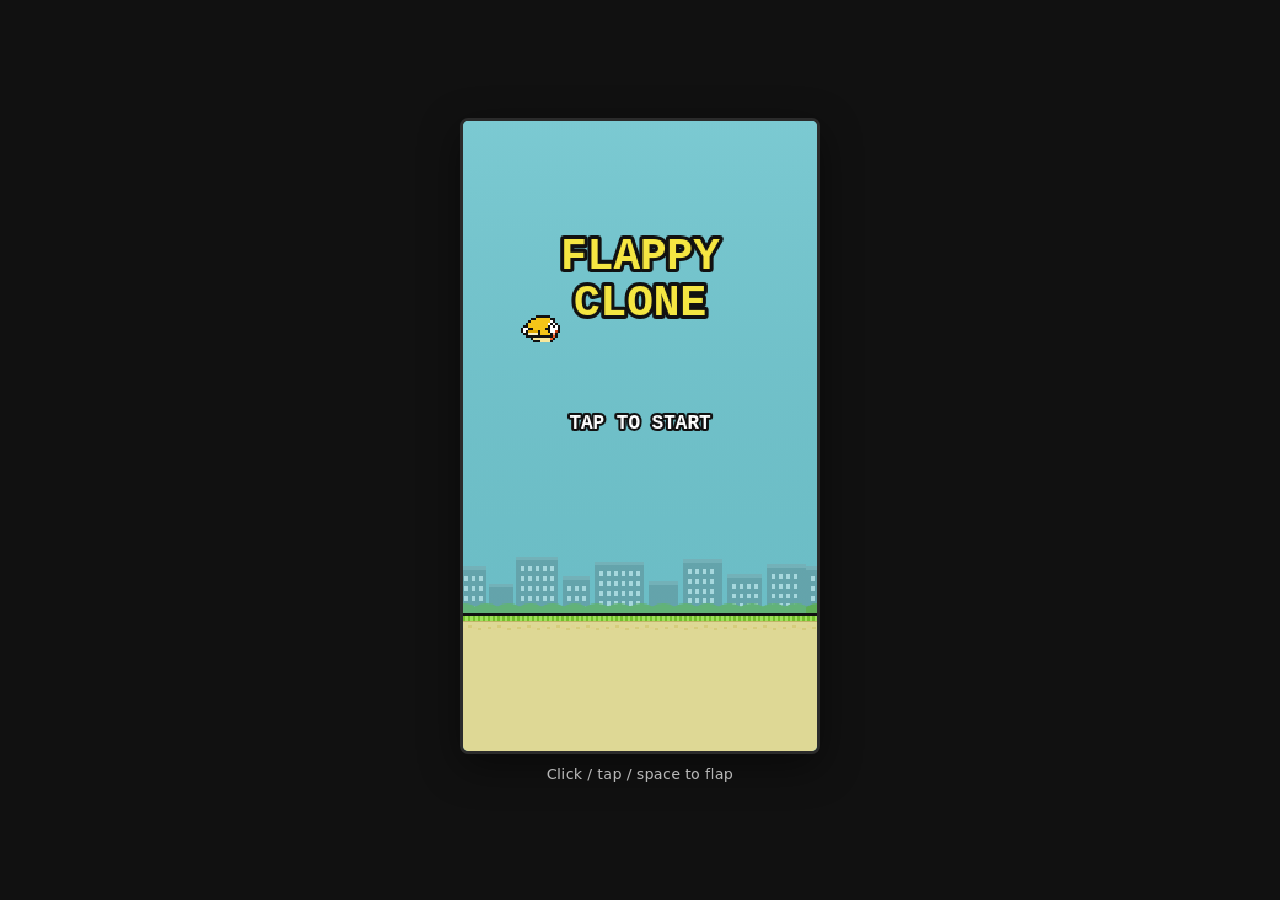
==== index.html @ f381193e "Add Flappy Clone game and CI validation workflow Co-authored-by: expensiverest <281485024+expensiver" ====
<!DOCTYPE html>
<html lang="en">
  <head>
    <meta charset="UTF-8" />
    <meta
      name="viewport"
      content="width=device-width, initial-scale=1, maximum-scale=1, user-scalable=no"
    />
    <meta name="theme-color" content="#70c5ce" />
    <title>Flappy Clone</title>
    <link rel="stylesheet" href="css/style.css" />
  </head>
  <body>
    <main class="app">
      <canvas id="game" width="288" height="512" aria-label="Flappy Clone game"></canvas>
      <p class="hint">Click / tap / space to flap</p>
    </main>
    <script type="module" src="js/main.js"></script>
  </body>
</html>
---- css/style.css ----
* {
  box-sizing: border-box;
  margin: 0;
  padding: 0;
}

html,
body {
  width: 100%;
  height: 100%;
  background: #111;
  color: #fff;
  font-family: "Segoe UI", system-ui, sans-serif;
  overflow: hidden;
  touch-action: none;
  user-select: none;
  -webkit-user-select: none;
}

.app {
  min-height: 100%;
  display: flex;
  flex-direction: column;
  align-items: center;
  justify-content: center;
  gap: 0.75rem;
  padding: 1rem;
}

#game {
  width: min(100vw - 2rem, 360px);
  height: auto;
  image-rendering: pixelated;
  image-rendering: crisp-edges;
  background: #70c5ce;
  border: 3px solid #2b2b2b;
  border-radius: 8px;
  box-shadow: 0 12px 40px rgba(0, 0, 0, 0.45);
  cursor: pointer;
}

.hint {
  opacity: 0.7;
  font-size: 0.9rem;
  letter-spacing: 0.02em;
}
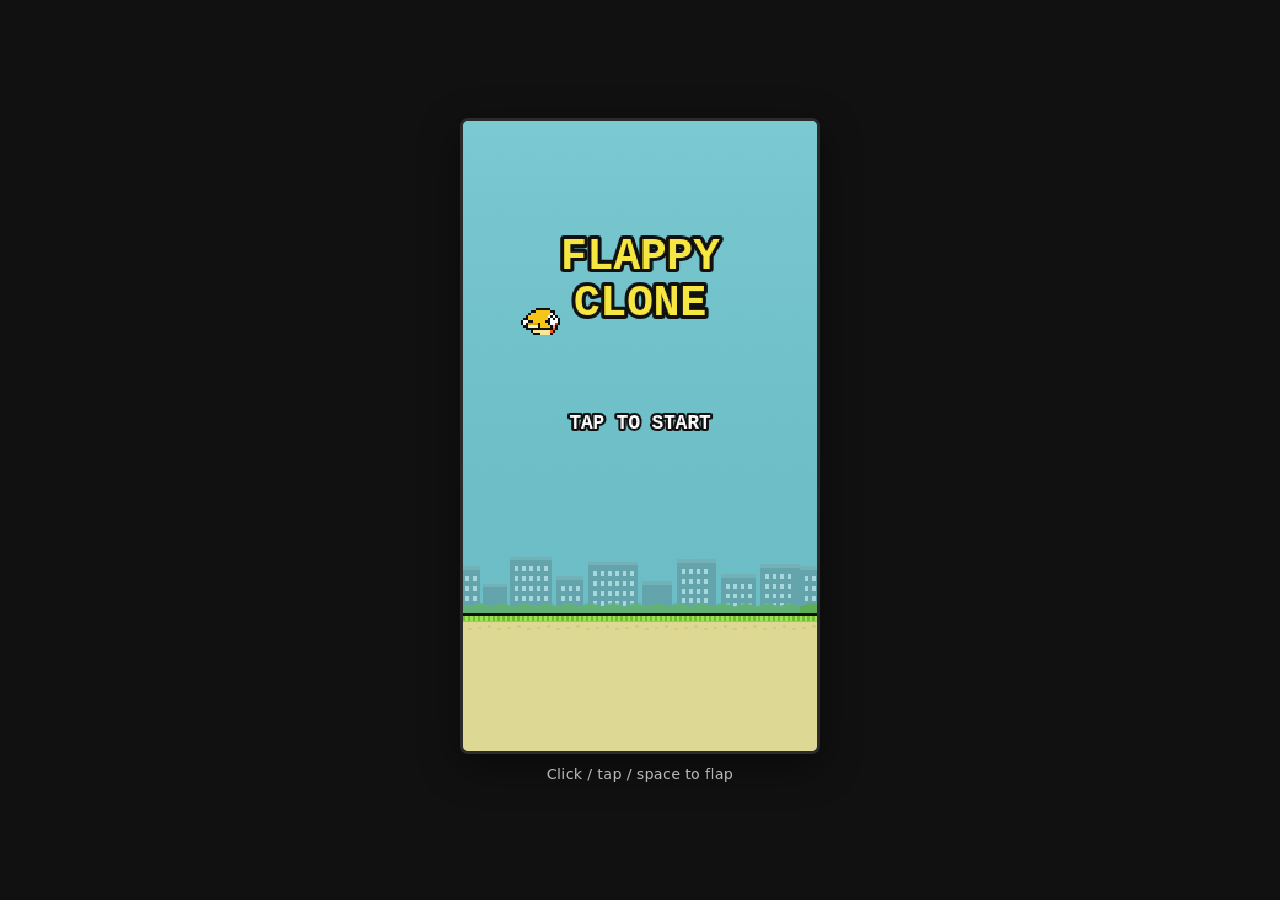
==== commit 42fed9f7: "Start GitHub Pages setup for Flappy Clone Co-authored-by: expensiverest <281485024+expensiverest@use" ====
--- a/index.html
+++ b/index.html
@@ -4,8 +4,11 @@
     <meta charset="UTF-8" />
     <meta
       name="viewport"
-      content="width=device-width, initial-scale=1, maximum-scale=1, user-scalable=no"
+      content="width=device-width, initial-scale=1, maximum-scale=1, user-scalable=no, viewport-fit=cover"
     />
+    <meta name="apple-mobile-web-app-capable" content="yes" />
+    <meta name="apple-mobile-web-app-status-bar-style" content="black-translucent" />
+    <meta name="mobile-web-app-capable" content="yes" />
     <meta name="theme-color" content="#70c5ce" />
     <title>Flappy Clone</title>
     <link rel="stylesheet" href="css/style.css" />
